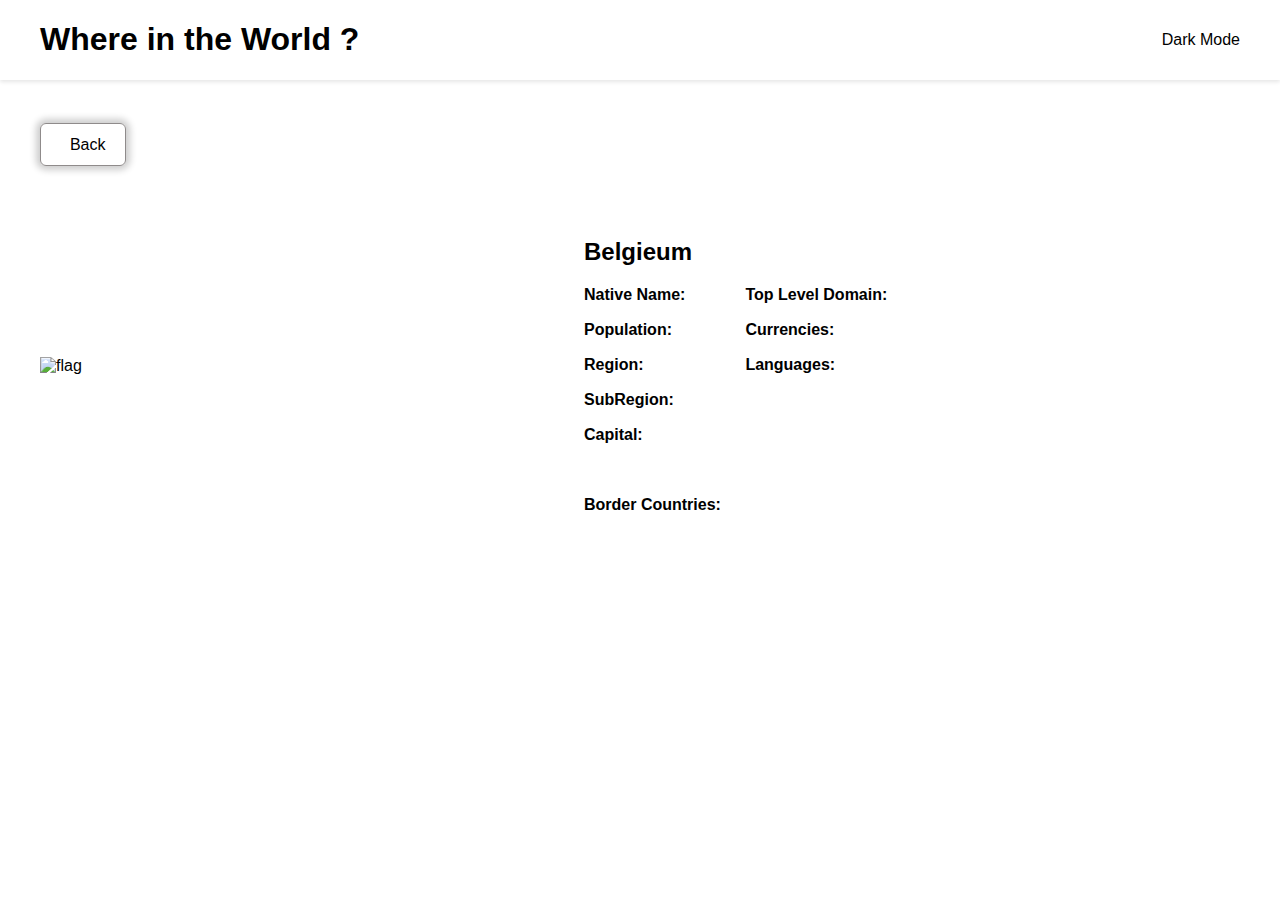
==== country.html @ f538288c "back button functionality added, and country info page and border country with their functionality a" ====
<!DOCTYPE html>
<html lang="en">
  <head>
    <meta charset="UTF-8" />
    <meta name="viewport" content="width=device-width, initial-scale=1.0" />
    <title>Country</title>
    <link rel="stylesheet" href="./style.css" />
    <link rel="stylesheet" href="./country.css" />
    <link
      rel="stylesheet"
      href="https://cdnjs.cloudflare.com/ajax/libs/font-awesome/6.5.1/css/all.min.css"
      integrity="sha512-DTOQO9RWCH3ppGqcWaEA1BIZOC6xxalwEsw9c2QQeAIftl+Vegovlnee1c9QX4TctnWMn13TZye+giMm8e2LwA=="
      crossorigin="anonymous"
      referrerpolicy="no-referrer"
    />
    <script src="./country.js" defer></script>
  </head>
  <body>
    <header class="header-container">
      <div class="header-content">
        <h1 class="title">Where in the World ?</h1>
        <p><i class="fa-regular fa-moon"></i> &nbsp; &nbsp; Dark Mode</p>
      </div>
    </header>

    <main>
      <div class="country-details-container">
        <a href="#" class="back-btn"
          ><i class="fa-solid fa-arrow-left"></i> &nbsp; Back</a
        >

        <div class="country-details">
          <img src="" alt="flag" />
          <div class="details-text-container">
            <h2>Belgieum</h2>
            <div class="details-text">
              <p><b>Native Name: </b><span class="native-name"></span></p>
              <p><b>Population: </b><span class="population"></span></p>
              <p><b>Region: </b><span class="region"></span></p>
              <p><b>SubRegion: </b><span class="sub-region"></span></p>
              <p><b>Capital: </b><span class="capital"></span></p>
              <p>
                <b>Top Level Domain: </b><span class="top-level-domain"></span>
              </p>
              <p><b>Currencies: </b><span class="currencies"></span></p>
              <p><b>Languages: </b><span class="languages"></span></p>
            </div>
            <div class="border-countries">
              <b>Border Countries: </b>
            </div>
          </div>
        </div>
      </div>
    </main>
  </body>
</html>
---- style.css ----
* {
  box-sizing: border-box;
}

body {
  margin: 0;
  font-family: "Nunito", sans-serif;
}

.title {
  font-weight: 800;
}

.header-content {
  display: flex;
  align-items: center;
  justify-content: space-between;
  max-width: 1200px;
  margin-inline: auto;
}

.header-container {
  box-shadow: 0 2px 4px 0px rgba(0, 0, 0, 0.1);
  padding-inline: 24px;
}

main {
  padding: 24px;
}

.countries-container {
  max-width: 1200px;
  margin-inline: auto;
  margin-top: 16px;
  display: flex;
  justify-content: space-between;
  gap: 64px;
  flex-wrap: wrap;
}

.country-card {
  max-width: 250px;
  display: inline-block;
  border-radius: 8px;
  box-shadow: 0 0 8px 0px rgba(0, 0, 0, 0.2);
  overflow: hidden;
  padding-bottom: 16px;
  transition: all 0.3s ease-in-out;
  cursor: pointer;
  text-decoration-line: none;
  color: inherit;
}

.country-card:hover {
  transform: scale(1.05);
  box-shadow: 0 0 16px 0px rgba(0, 0, 0, 0.2);
}

.country-card img {
  width: 100%;
}

.card-text {
  padding-inline: 16px;
}

.card-text p {
  margin-block: 8px;
}

.card-title {
  font-size: 24px;
  margin-block: 16px;
}

.search-filter-container {
  margin-top: 32px;
  margin-bottom: 48px;
  display: flex;
  justify-content: space-between;
  gap: 30px;
}

.search-container {
  box-shadow: 0 0 8px 0px rgba(0, 0, 0, 0.15);
  max-width: 350px;
  width: 100%;
  border-radius: 5px;
  padding: 0 16px;
  overflow: hidden;
}

.search-container input {
  border: none;
  outline: none;
  padding: 16px;
}

.search-container input ::placeholder {
  color: #999;
}

.filter-by-region {
  width: 200px;
  padding: 16px;
  border: none;
  outline: none;
  box-shadow: 0 0 8px 0px rgba(0, 0, 0, 0.15);
  border-radius: 5px;
}

@media (max-width: 768px) {
  .countries-container {
    justify-content: center;
  }
  .header-content {
    justify-content: space-between;
  }
  .header-content > .title,
  p {
    font-size: 11px;
  }
}

@media (max-width: 700px) {
  .search-filter-container {
    flex-direction: column;
  }
}
---- country.css ----
* {
  box-sizing: border-box;
}

.back-btn {
  text-decoration: none;
  color: inherit;
  border: 1px solid rgb(143, 139, 139);
  border-radius: 6px;
  padding: 12px 20px;
  box-shadow: 0px 0px 7px 4px rgba(0, 0, 0, 0.2);
}

.country-details-container {
  max-width: 1200px;
  margin-inline: auto;
  margin-top: 32px;
}

.country-details {
  display: flex;
  align-items: center;
  gap: 64px;
  margin-top: 64px;
}

.country-details img {
  width: 40%;
}

.details-text {
  display: flex;
  flex-direction: column;
  row-gap: 17px;
  column-gap: 60px;
  max-height: 190px;
  flex-wrap: wrap;
}

.details-text p {
  margin: 0;
}

.border-countries {
  margin-top: 52px;
  display: flex;
  align-items: center;
  flex-wrap: wrap;
  gap: 8px;
}

.border-countries a {
  text-decoration: none;
  color: inherit;
  border: 1px solid rgb(143, 139, 139);
  border-radius: 6px;
  padding: 8px 12px;
  font-size: 14px;

  box-shadow: 0px 0px 7px 4px rgba(0, 0, 0, 0.1);
}

@media (max-width: 950px) {
  .country-details {
    flex-direction: column;
    align-items: flex-start;
    gap: 16px;
  }

  .details-text {
    max-height: unset;
  }

  .country-details img {
    width: 100%;
    max-width: 400px;
  }
}
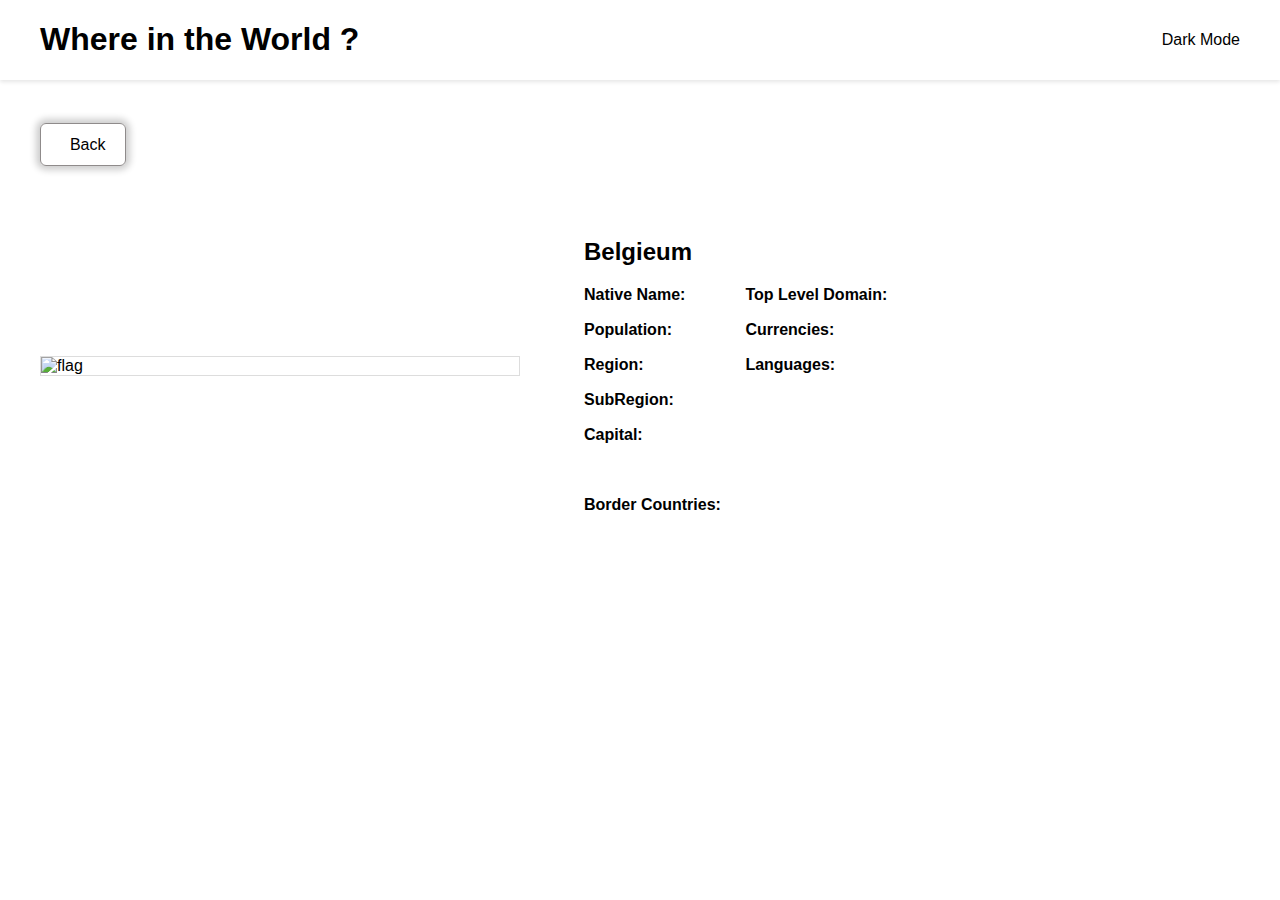
==== commit 0a63e85e: "header h2 tag converted to a tag so that we can directly reach to the homepage" ====
--- a/country.html
+++ b/country.html
@@ -18,7 +18,7 @@
   <body>
     <header class="header-container">
       <div class="header-content">
-        <h1 class="title">Where in the World ?</h1>
+        <h1 class="title"><a href="/">Where in the World ?</a></h1>
         <p><i class="fa-regular fa-moon"></i> &nbsp; &nbsp; Dark Mode</p>
       </div>
     </header>
--- a/style.css
+++ b/style.css
@@ -7,8 +7,10 @@
   font-family: "Nunito", sans-serif;
 }
 
-.title {
+.title a {
   font-weight: 800;
+  text-decoration: none;
+  color: inherit;
 }
 
 .header-content {
@@ -74,6 +76,8 @@
 }
 
 .search-filter-container {
+  max-width: 1200px;
+  margin-inline: auto;
   margin-top: 32px;
   margin-bottom: 48px;
   display: flex;
--- a/country.css
+++ b/country.css
@@ -26,6 +26,7 @@
 
 .country-details img {
   width: 40%;
+  border: 1px solid #ddd;
 }
 
 .details-text {
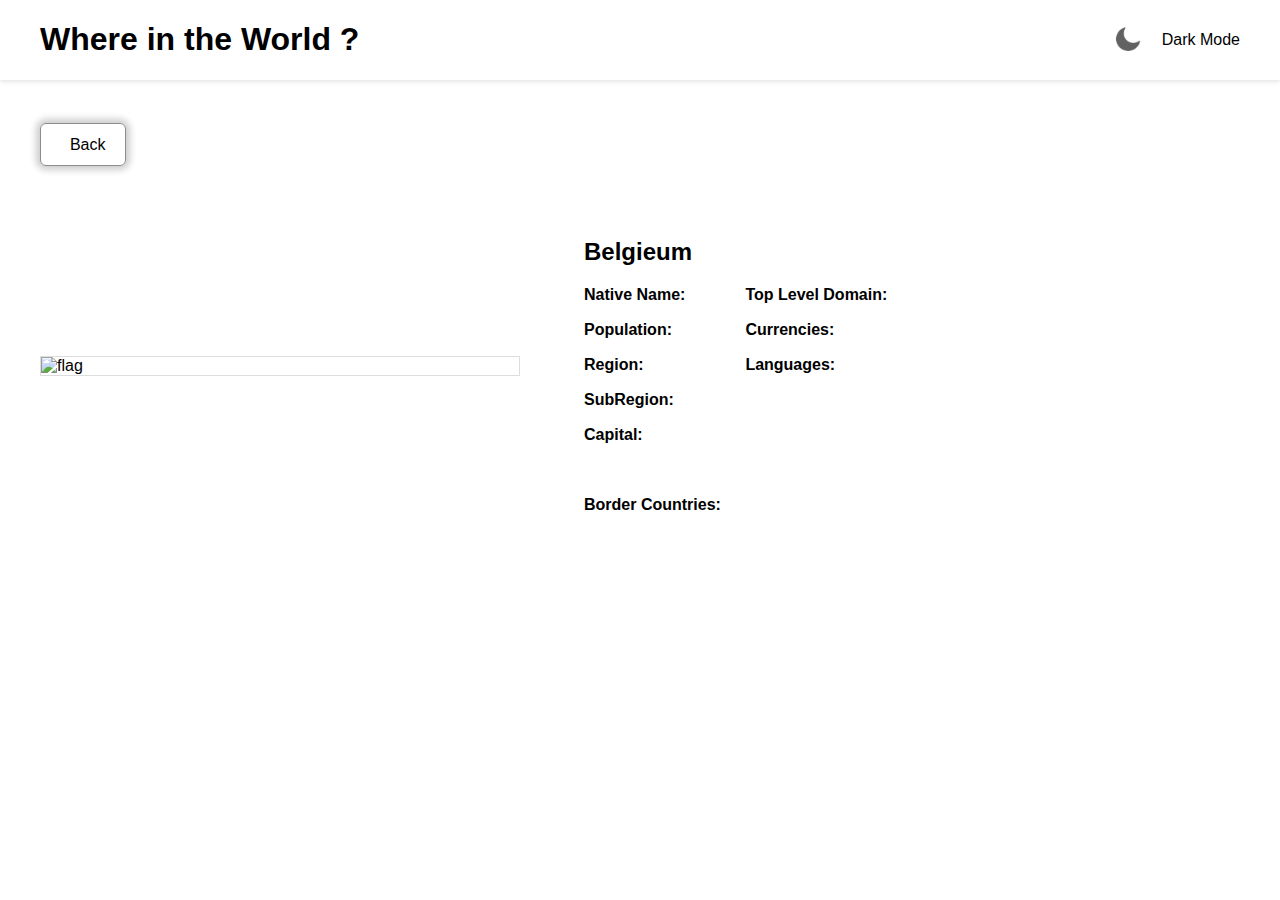
==== commit 4ef5926b: "Finally i have added feature of light and dark theme along with theme text change and icon picture c" ====
--- a/country.html
+++ b/country.html
@@ -19,7 +19,10 @@
     <header class="header-container">
       <div class="header-content">
         <h1 class="title"><a href="/">Where in the World ?</a></h1>
-        <p><i class="fa-regular fa-moon"></i> &nbsp; &nbsp; Dark Mode</p>
+        <p class="theme-changer">
+          <img src="./images/moon.png" alt="moon" id="icon" />
+          <span id="mode">Dark Mode</span>
+        </p>
       </div>
     </header>
 
--- a/style.css
+++ b/style.css
@@ -3,8 +3,19 @@
 }
 
 body {
+  --background-color: white;
+  --text-color: black;
+  --element-color: white;
   margin: 0;
   font-family: "Nunito", sans-serif;
+  background-color: var(--background-color);
+  color: var(--text-color);
+}
+
+body.dark {
+  --background-color: hsl(207, 26%, 17%);
+  --text-color: white;
+  --element-color: hsl(209, 23%, 22%);
 }
 
 .title a {
@@ -24,6 +35,7 @@
 .header-container {
   box-shadow: 0 2px 4px 0px rgba(0, 0, 0, 0.1);
   padding-inline: 24px;
+  background-color: var(--element-color);
 }
 
 main {
@@ -51,6 +63,7 @@
   cursor: pointer;
   text-decoration-line: none;
   color: inherit;
+  background-color: var(--element-color);
 }
 
 .country-card:hover {
@@ -83,6 +96,8 @@
   display: flex;
   justify-content: space-between;
   gap: 30px;
+  background-color: var(--background-color);
+  color: var(--text-color);
 }
 
 .search-container {
@@ -98,6 +113,9 @@
   border: none;
   outline: none;
   padding: 16px;
+  width: 90%;
+  background-color: inherit;
+  color: inherit;
 }
 
 .search-container input ::placeholder {
@@ -111,6 +129,19 @@
   outline: none;
   box-shadow: 0 0 8px 0px rgba(0, 0, 0, 0.15);
   border-radius: 5px;
+  background-color: inherit;
+  color: inherit;
+}
+
+.theme-changer {
+  cursor: pointer;
+  display: flex;
+  align-items: center;
+  gap: 20px;
+}
+
+.theme-changer img {
+  width: 30px;
 }
 
 @media (max-width: 768px) {
